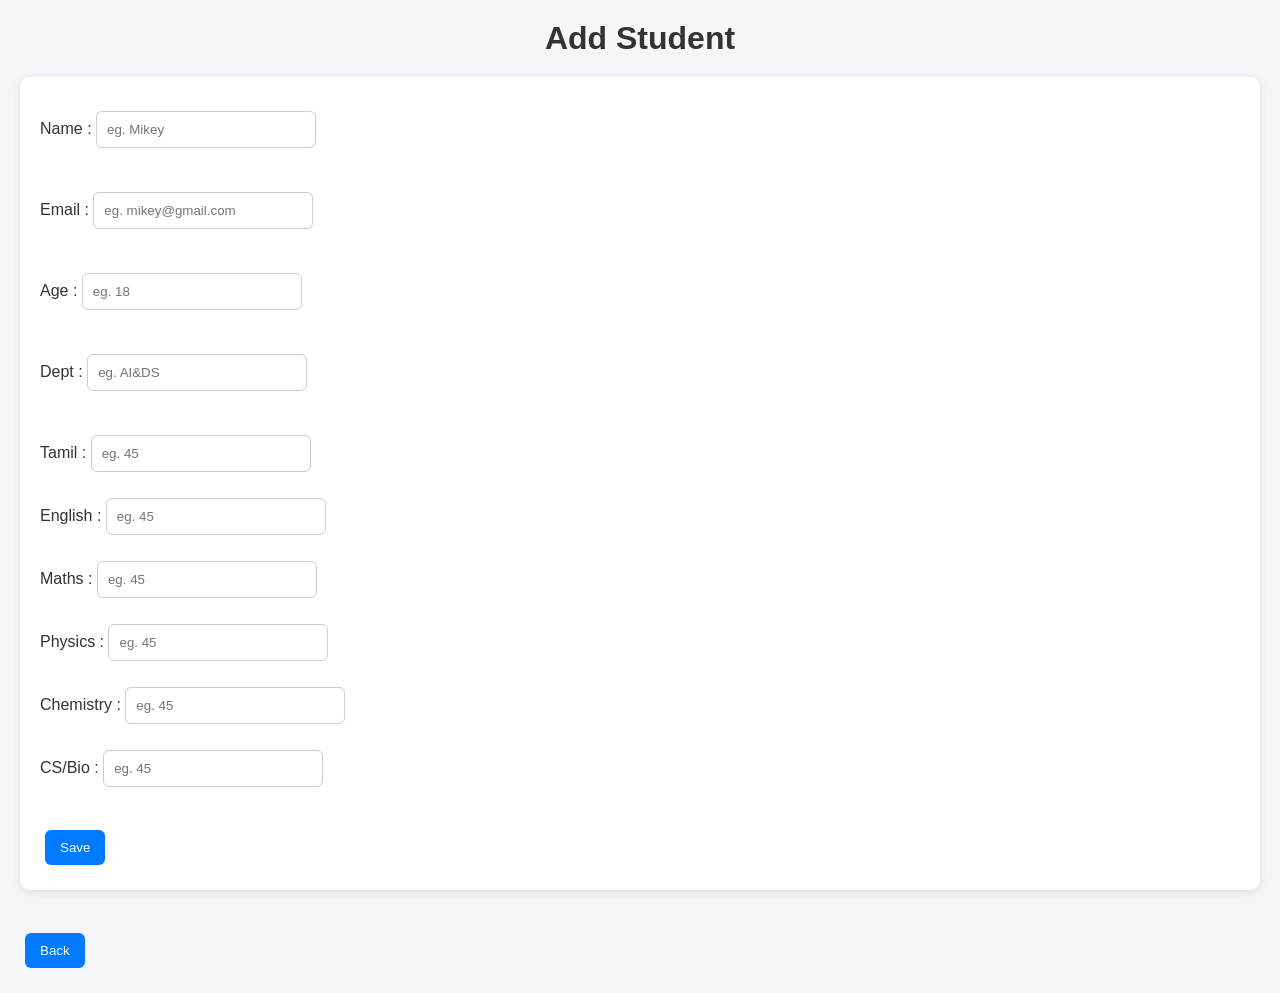
==== Day_2/Virtual Maze/add.html @ 05610700 "Add files via upload" ====
<!DOCTYPE html>
<html>
<head>
  <title>Add Student</title>
  <link rel="stylesheet" href="style.css">
</head>
<body>
<h1>Add Student</h1>
<form id="studentForm">
    <p>Name :
  <input type="text" id="name" placeholder="eg. Mikey"><br><br>
  <p>Email :
  <input type="email" id="email" placeholder="eg. mikey@gmail.com"><br><br>
  <p>Age :
  <input type="number" id="age" placeholder="eg. 18" min="0" max="150"><br><br>
  <p>Dept :
  <input type="text" id="dept" placeholder="eg. AI&DS"><br><br>
  <p>Tamil :
  <input type="number" id="tamil" placeholder="eg. 45" min="0" max="100"><br>
  <p>English :
  <input type="number" id="english" placeholder="eg. 45" min="0" max="100"><br>
  <p>Maths :
  <input type="number" id="maths" placeholder="eg. 45" min="0" max="100"><br>
  <p>Physics :
  <input type="number" id="physics" placeholder="eg. 45" min="0" max="100"><br>
  <p>Chemistry :
  <input type="number" id="chemistry" placeholder="eg. 45" min="0" max="100"><br>
  <p>CS/Bio :
  <input type="number" id="csbio" placeholder="eg. 45" min="0" max="100"><br><br>
  </p>
  <button type="submit">Save</button>
</form>
<br>
<button onclick="goHome()">Back</button>
<script src="app.js"></script>
</body>
</html>
---- Day_2/Virtual Maze/style.css ----
* {
  margin: 0;
  padding: 0;
  box-sizing: border-box;
  font-family: Arial, sans-serif;
}

body {
  background: #f4f6f9;
  padding: 20px;
}

h1 {
  text-align: center;
  margin-bottom: 20px;
  color: #333;
}

h2 {
  margin: 15px 0;
  color: #444;
}

div, form {
  background: white;
  padding: 20px;
  margin-bottom: 20px;
  border-radius: 10px;
  box-shadow: 0 2px 10px rgba(0,0,0,0.1);
}

p {
  margin: 8px 0;
  font-size: 16px;
  color: #333;
}

form input {
  padding: 10px;
  width: 220px;
  margin: 6px 8px 12px 0;
  border: 1px solid #ccc;
  border-radius: 6px;
  transition: 0.3s;
}

form input:focus {
  border-color: #007bff;
  outline: none;
}

button {
  padding: 10px 15px;
  border: none;
  background: #007bff;
  color: white;
  border-radius: 6px;
  cursor: pointer;
  transition: 0.3s;
  margin: 5px;
}

button:hover {
  background: #0056b3;
}

td button:last-child {
  background: #dc3545;
}

td button:last-child:hover {
  background: #a71d2a;
}

#search {
  padding: 10px;
  width: 300px;
  border-radius: 6px;
  border: 1px solid #ccc;
  margin-bottom: 15px;
}

table {
  width: 100%;
  border-collapse: collapse;
  background: white;
  border-radius: 10px;
  overflow: hidden;
  box-shadow: 0 2px 10px rgba(0,0,0,0.1);
}

th {
  background: #007bff;
  color: white;
  padding: 12px;
  text-align: center;
}

td {
  padding: 10px;
  text-align: center;
  border-bottom: 1px solid #eee;
}

tr:nth-child(even) {
  background: #f9f9f9;
}

td button {
  padding: 6px 10px;
  font-size: 12px;
  border-radius: 4px;
}

@media (max-width: 768px) {
  form input {
    width: 100%;
  }

  #search {
    width: 100%;
  }

  table {
    font-size: 14px;
  }
}
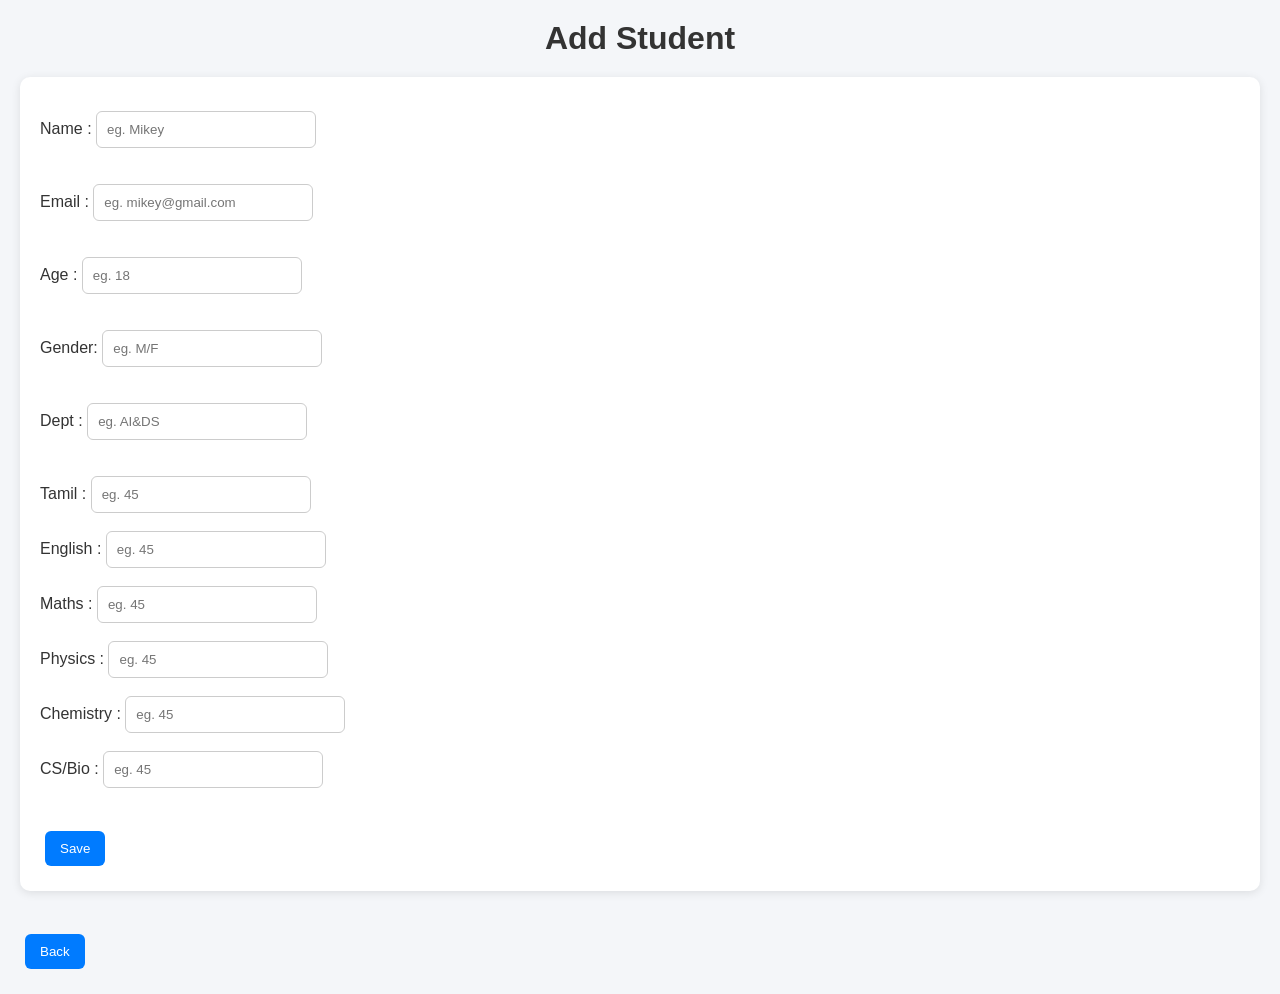
==== commit 37172201: "Add gender input field in student form Added a gender input field to the student form." ====
--- a/Day_2/Virtual Maze/add.html
+++ b/Day_2/Virtual Maze/add.html
@@ -9,23 +9,25 @@
 <form id="studentForm">
     <p>Name :
   <input type="text" id="name" placeholder="eg. Mikey"><br><br>
-  <p>Email :
+  Email :
   <input type="email" id="email" placeholder="eg. mikey@gmail.com"><br><br>
-  <p>Age :
+  Age :
   <input type="number" id="age" placeholder="eg. 18" min="0" max="150"><br><br>
-  <p>Dept :
+  Gender:
+  <input type="text" id="gender" placeholder="eg. M/F" maxlength="1"><br><br>
+  Dept :
   <input type="text" id="dept" placeholder="eg. AI&DS"><br><br>
-  <p>Tamil :
+  Tamil :
   <input type="number" id="tamil" placeholder="eg. 45" min="0" max="100"><br>
-  <p>English :
+  English :
   <input type="number" id="english" placeholder="eg. 45" min="0" max="100"><br>
-  <p>Maths :
+  Maths :
   <input type="number" id="maths" placeholder="eg. 45" min="0" max="100"><br>
-  <p>Physics :
+  Physics :
   <input type="number" id="physics" placeholder="eg. 45" min="0" max="100"><br>
-  <p>Chemistry :
+  Chemistry :
   <input type="number" id="chemistry" placeholder="eg. 45" min="0" max="100"><br>
-  <p>CS/Bio :
+  CS/Bio :
   <input type="number" id="csbio" placeholder="eg. 45" min="0" max="100"><br><br>
   </p>
   <button type="submit">Save</button>
@@ -34,4 +36,4 @@
 <button onclick="goHome()">Back</button>
 <script src="app.js"></script>
 </body>
-</html>+</html>
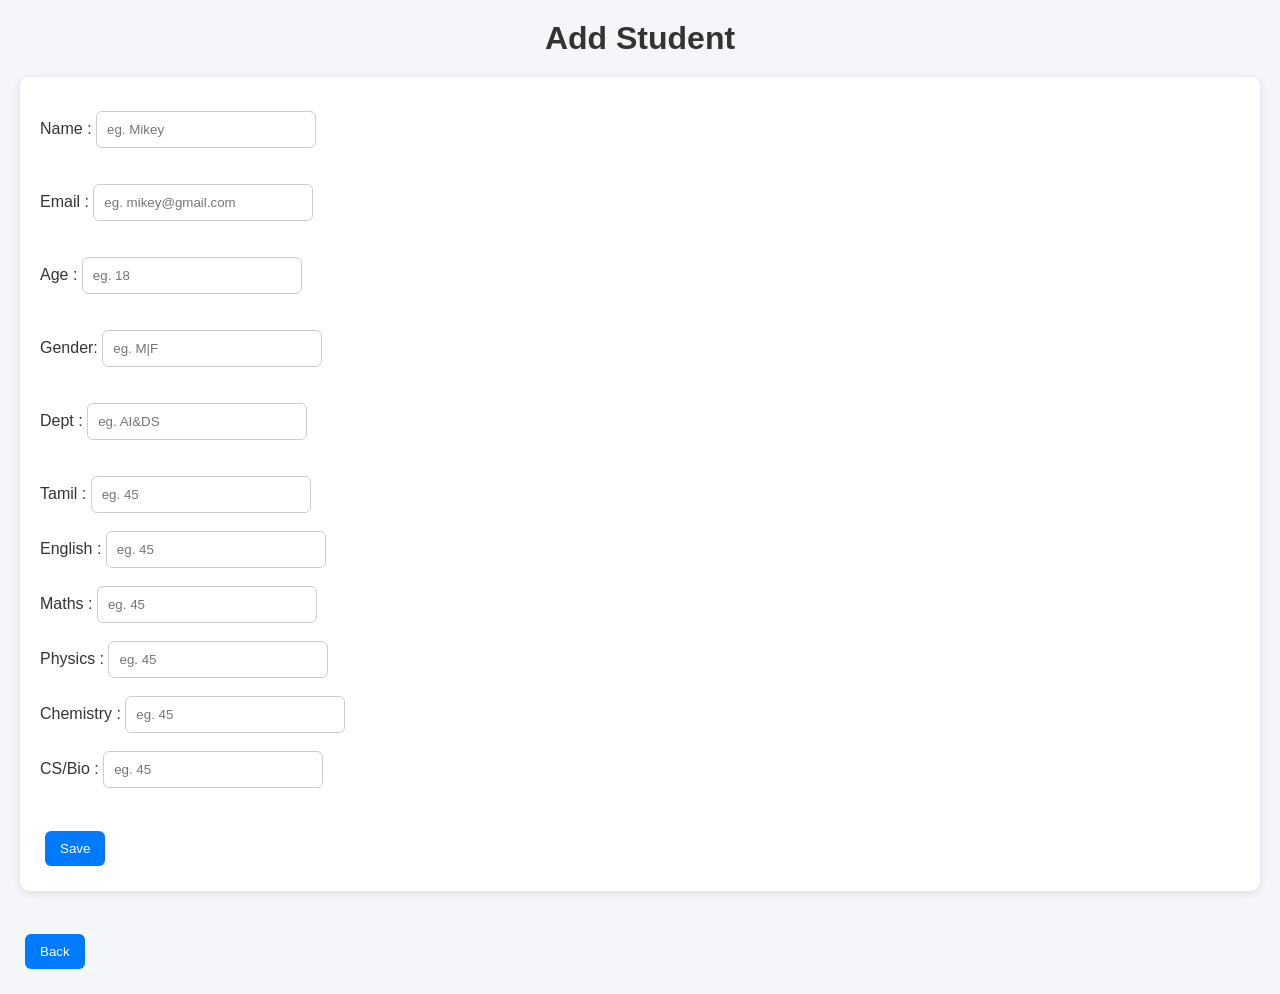
==== commit 8098ef23: "Enhance student form input validation Updated input validation for name and gender fields." ====
--- a/Day_2/Virtual Maze/add.html
+++ b/Day_2/Virtual Maze/add.html
@@ -8,27 +8,27 @@
 <h1>Add Student</h1>
 <form id="studentForm">
     <p>Name :
-  <input type="text" id="name" placeholder="eg. Mikey"><br><br>
+  <input type="text" id="name" pattern="[A-Za-z\s]+" placeholder="eg. Mikey" required><br><br>
   Email :
-  <input type="email" id="email" placeholder="eg. mikey@gmail.com"><br><br>
+  <input type="email" id="email" placeholder="eg. mikey@gmail.com" required><br><br>
   Age :
-  <input type="number" id="age" placeholder="eg. 18" min="0" max="150"><br><br>
+  <input type="number" id="age" placeholder="eg. 18" min="0" max="150" required><br><br>
   Gender:
-  <input type="text" id="gender" placeholder="eg. M/F" maxlength="1"><br><br>
+  <input type="text" id="gender" placeholder="eg. M|F" maxlength="1" required><br><br>
   Dept :
-  <input type="text" id="dept" placeholder="eg. AI&DS"><br><br>
+  <input type="text" id="dept" placeholder="eg. AI&DS" required><br><br>
   Tamil :
-  <input type="number" id="tamil" placeholder="eg. 45" min="0" max="100"><br>
+  <input type="number" id="tamil" placeholder="eg. 45" min="0" max="100" required><br>
   English :
-  <input type="number" id="english" placeholder="eg. 45" min="0" max="100"><br>
+  <input type="number" id="english" placeholder="eg. 45" min="0" max="100" required><br>
   Maths :
-  <input type="number" id="maths" placeholder="eg. 45" min="0" max="100"><br>
+  <input type="number" id="maths" placeholder="eg. 45" min="0" max="100" required><br>
   Physics :
-  <input type="number" id="physics" placeholder="eg. 45" min="0" max="100"><br>
+  <input type="number" id="physics" placeholder="eg. 45" min="0" max="100" required><br>
   Chemistry :
-  <input type="number" id="chemistry" placeholder="eg. 45" min="0" max="100"><br>
+  <input type="number" id="chemistry" placeholder="eg. 45" min="0" max="100" required><br>
   CS/Bio :
-  <input type="number" id="csbio" placeholder="eg. 45" min="0" max="100"><br><br>
+  <input type="number" id="csbio" placeholder="eg. 45" min="0" max="100" required><br><br>
   </p>
   <button type="submit">Save</button>
 </form>
